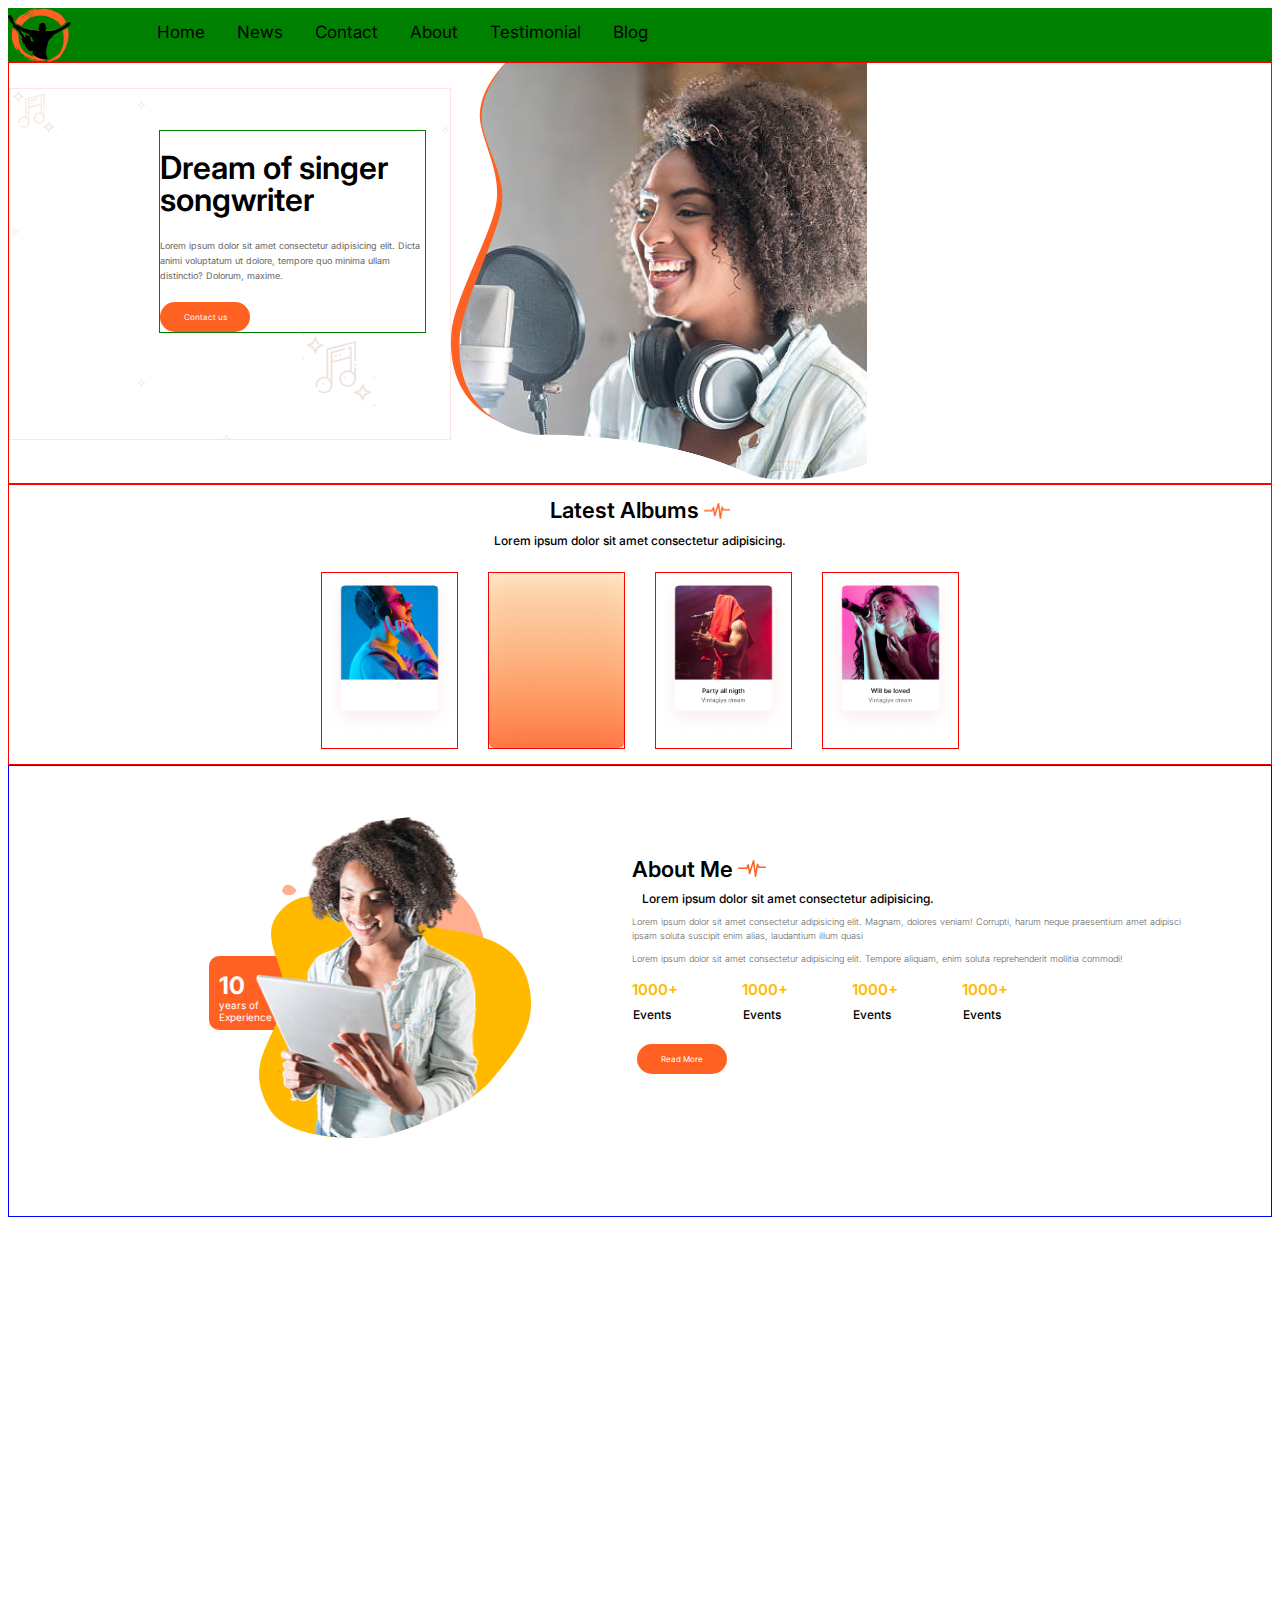
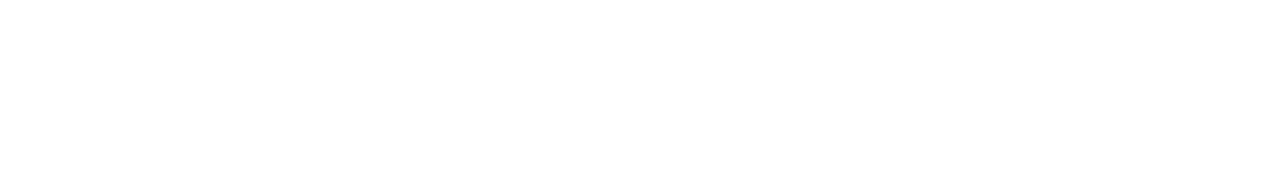
==== index.html @ e0ce8c4f "first commit" ====
<!DOCTYPE html>
<html lang="en">
<head>
    <meta charset="UTF-8">
    <meta http-equiv="X-UA-Compatible" content="IE=edge">
    <meta name="viewport" content="width=device-width, initial-scale=1.0">
    <title>Landing page Project</title>
    <link rel="stylesheet" href="style.css">
    <link rel="preconnect" href="https://fonts.gstatic.com">
<link href="https://fonts.googleapis.com/css2?family=Inter&display=swap" rel="stylesheet"> 
</head>
<body>
    <div class="topnav">
        <img src="./images/logo.png" alt="">
        <div class="nav-content">
            <a class="active" href="#home">Home</a>
            <a href="#About">News</a>
            <a href="#Gallery">Contact</a>
            <a href="#Event">About</a>
            <a href="#Testimonial">Testimonial</a>
            <a href="#Blog">Blog</a>
            <i class="fas fa-search-location"></i>
        </div>
    </div> 


    <div class="intro-box">
        <div class="home">
            <div class="title">
            </div>
            <div class="image">
                <div class="image-box">
                    <img src="./images/home/image.png" alt="">
                </div>
            </div>
        </div>
    
        <div class="content">
            <h1>Dream of singer <br> songwriter</h1>
            <p>Lorem ipsum dolor sit amet consectetur adipisicing elit. Dicta animi voluptatum ut dolore, tempore quo minima ullam distinctio? Dolorum, maxime.</p>
            <div class="button">
                <h6>Contact us</h6>
            </div>
        </div>
    </div>


    <div class="album">
        <div class="album-header">
            <h2>Latest Albums <span><img src="./images/Vector.png" alt=""></span></h2>
            <h4>Lorem ipsum dolor sit amet consectetur adipisicing.</h4>
        </div>

        <div class="album-gallery">
            <div class="album-image">
                <img src="./images/Album/album-one.png" alt="">
            </div>
            <div class="album-image">
                <img src="./images/Album/album-two.png" alt="">
            </div>
            <div class="album-image">
                <img src="./images/Album/album-three.png" alt="">
            </div>
            <div class="album-image">
                <img src="./images/Album/album-fourth.png" alt="">
            </div>
        </div>
    </div>


    <div class="about-one">
        <div class="about-part1">
            <div class="about-image-box">

                <div class="about-block">
                    <div class="image-two">
                        <img src="./images/about/two.png" alt="">
                    </div>
                </div>
                <div class="image-one">
                    <img src="./images/about/one.png" alt="">
                </div>
                <div class="about-image">
                    <img src="./images/about/image.png" alt="">
                </div>
        
                <div class="box">
                    <h3>10</h3>
                    <p>years of <br> Experience </p>
                </div>
            </div>
        </div>
        <div class="about-part2">
            <div class="about-content">
                <div class="about-box">
                    <div class="about-info">
                        <h3>About Me <span><img src="./images/Vector.png" alt=""></span></h3>
                        <h4>Lorem ipsum dolor sit amet consectetur adipisicing.</h4>
                        <p>Lorem ipsum dolor sit amet consectetur adipisicing elit. Magnam, dolores veniam! Corrupti, harum neque praesentium amet adipisci ipsam soluta suscipit enim alias, laudantium illum quasi</p>
                        <p>Lorem ipsum dolor sit amet consectetur adipisicing elit. Tempore aliquam, enim soluta reprehenderit mollitia commodi!</p>
                    </div>
            
                    <div class="drawer">
                        <div class="S1">
                            <h3>1000+</h3>
                            <p>Events</p>
                        </div>
                        <div class="S1">
                            <h3>1000+</h3>
                            <p>Events</p>
                        </div>
                        <div class="S1">
                            <h3>1000+</h3>
                            <p>Events</p>
                        </div>
                        <div class="S1">
                            <h3>1000+</h3>
                            <p>Events</p>
                        </div>
                    </div>
                </div>
                <div class="button about-button">
                    <h6>Read More</h6>
                </div>
            </div>    

        </div>
    </div>

</body>
</html>
---- style.css ----
body{
    font-family: 'Inter', sans-serif;
}


.topnav {
    background-color: green;
    overflow: hidden;
    display:flex;
}

  .topnav a {
    float: left;
    color: #000000;
    text-align: center;
    padding: 14px 16px;
    text-decoration: none;
    font-size: 17px;
}

.topnav a:hover {
    background-color: #ddd;
    color: black;
}

.nav-content{
    margin-left:70px;
}



.home{
    display:flex;
}


.title{
    width:440px;
    height:350px;
    background-image: url('./images/home/title_bg.png');
    background-size:100% 350px;
    background-repeat: no-repeat;
    opacity:10%;
    border:1px solid red;
    display:flex;
    align-items:center;
    justify-content:center;
    position:relative;
    top:25px;
}

.content{
    width:265px;
    heght:179px;
    border:1px solid green;
    position:relative;
    bottom:350px;
    left:150px;
}

.content h1{
    width:265px;
    height:64px;
    position:relative;
    /* bottom:20px; */
    font-weight:600;
    font-size:32px;
    line-height:32px;
    /* vertical-align:top; */
}

.content P{
    width:265px;
    height:45px;
    font-weight:400;
    color:#666666;
    font-size:9px;
    line-height:15px;
}

.button{
    width:90px;
    height:30px;
    background:#FF6123;
    color:#ffffff;
    border-radius:25px;
}

.button h6{
    font-size:8px;
    line-heght:9px;
    font-weight:400;
    padding:10px;
    display:flex;
    align-items:center;
    justify-content:center;
}

/* 
    background-image: url('./images/imag.png');
    background-size:100% 500px;
    /* background-size:cover;
    background-repeat: no-repeat;
    /* position:relative;
    width:100%;
    height:500px;
*/


.image{
    width:408px;
    height: 417px;
    background:url("./images/home/bg-one.png");
    background-size:100%;;
    /* background-size:cover; */
    background-repeat: no-repeat;
    /* position:relative;  */             /* header portion image up    */
    /* bottom:55px; */
}

.image-box{
    width:408px;
    height: 417px;
    background:url("./images/home/bg-two.png");
    background-size:100%;;
    /* background-size:cover; */
    background-repeat: no-repeat;
    position:relative;
    left:8px;
}

.image-box img{
    width:100%;    
    height:417px;
}

.intro-box{
    height:420px;
    border:1px solid red;
}


                                    /* album portion */

.album-header img{
    width:2%;
}
.album-header h2{
    font-size:22px;
    line-height:5px;
    font-weight:600;
    margin-bottom:20px;
    text-align:center;
}

.album-header h4{
    font-size:12px;
    line-height:3px;
    font-weight:500;
    margin-bottom:15px;
    text-align:center;
}

.album-image{
    width:135px;
    height:175px;
    margin:15px;
    border:1px solid red;
}

.album-image img{
    width:100%;
}

.album-gallery{
    display:flex;
    justify-content:center;
}


.album{
    border:1px solid red;
}


.about-block{
    width:326px;
    height:323px;
    /* border:1px solid red; */
}

.about-image{
    width:326px;
    height:323px;
    /* border:1px solid red; */
    position:relative;
    bottom:554px;
    z-index:3;
}

.about-image img{
    width:100%;
    height:323px;
}

.image-one{
    width:245px;
    height:230px;
    /* border:1px solid green; */
    position:relative;
    bottom:260px;
    left:35px;
    z-index:1;
}

.image-one img{
    width:100%;
    height:230px;
}

.image-two{
    width:272px;
    height:242px;
    /* border:1px solid red; */
    position:relative;
    top:80px;
    left:50px;
    z-index:3;
}

.image-two img{
    width:100%;
    height:242px;
}

.box{
    position:relative;
    bottom:760px;
    z-index:2;
    border-radius:10px;
    background:#FF6123;
    width:94px;
    height:74px;
    color:white;

}

.box h3{
    font-size:24px;
    font-weight:700;
    position:relative;
    top:15px;
    left:10px;
}

.box p{
    font-size:10px;
    font-weight:500px;
    position:relative;
    bottom:10px;
    left:10px;
}

.about-content{
    /* border:1px solid green; */
    height:450px;
    margin:2px;
}

.about-info{
    padding:15px;
    /* border:1px solid red; */
}

.about-info h1,
.about-info h4{
    padding-left:10px;
}

.about-info img{
    width:5%;
}
.about-info h3{
    font-size:22px;
    line-height:5px;
    font-weight:600;
    margin-bottom:20px;
}

.about-info h4{
    font-size:12px;
    line-height:3px;
    font-weight:500;
    margin-bottom:15px;
}

.about-info p{
    color:#666666;
    font-size:9px;
    line-height:14px;
    font-weight:300;
    
}

.drawer{
    display:flex;
    position:relative;
    bottom:30px;
    left:10px;

}

.S1{
    width:100px;
    height:100px;
    /* border:1px solid red; */
    margin: 5px;
 
}

.S1 h3{
    font-size:15px;
    font-weight:600;
    color:#FFBA00;
}

.S1 p{
    padding-left:1px;
    font-size:12px;
    font-weight:500;
    position:relative;
    bottom:7px;
}
.about-box{
    position:relative;
    top:55px;
}

.about-button{
    position:relative;
    bottom:20px;
    left:20px;
}

.about-image-box{
    position:relative;
    left:200px;
    top:50px;
}

.about-part1, .about-part2{
    width:48%;
    height:450px;
    /* border:1px solid red; */
}

.about-one{
    display:flex;
    border:1px solid blue;
}
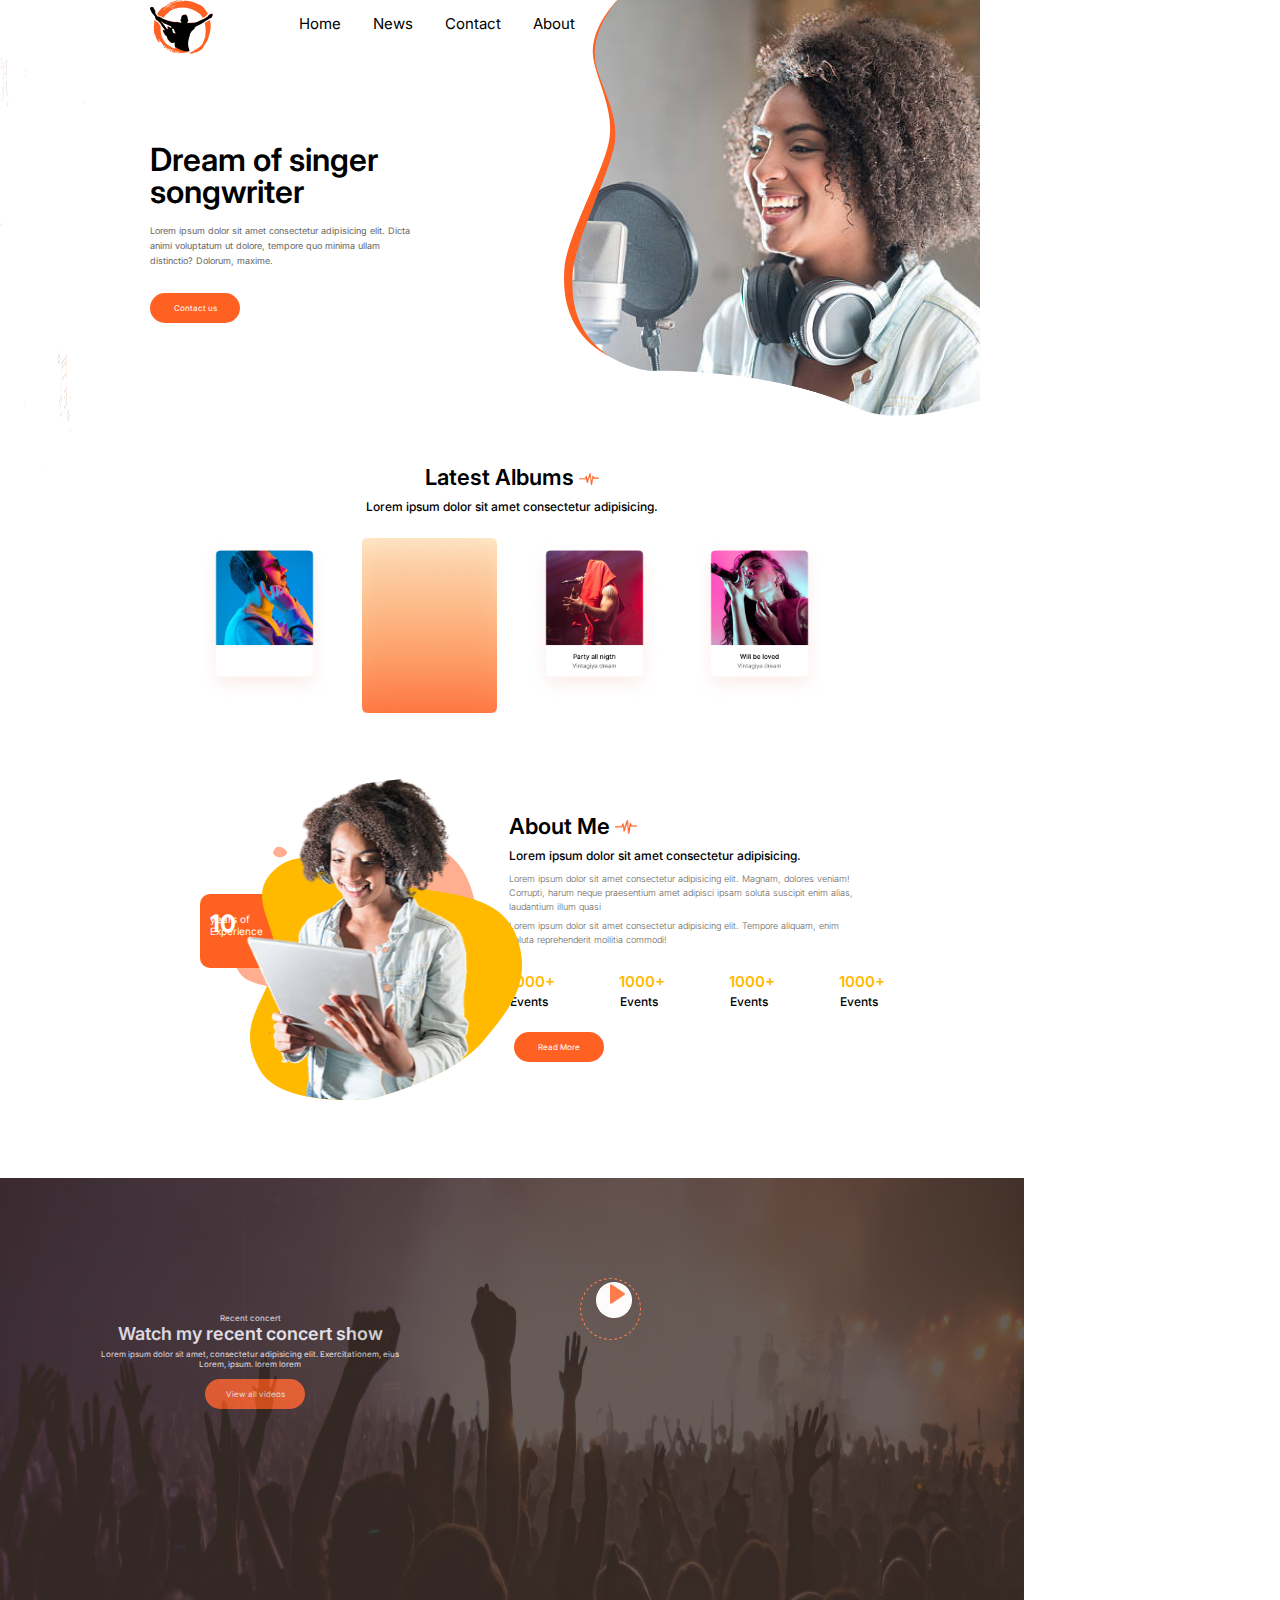
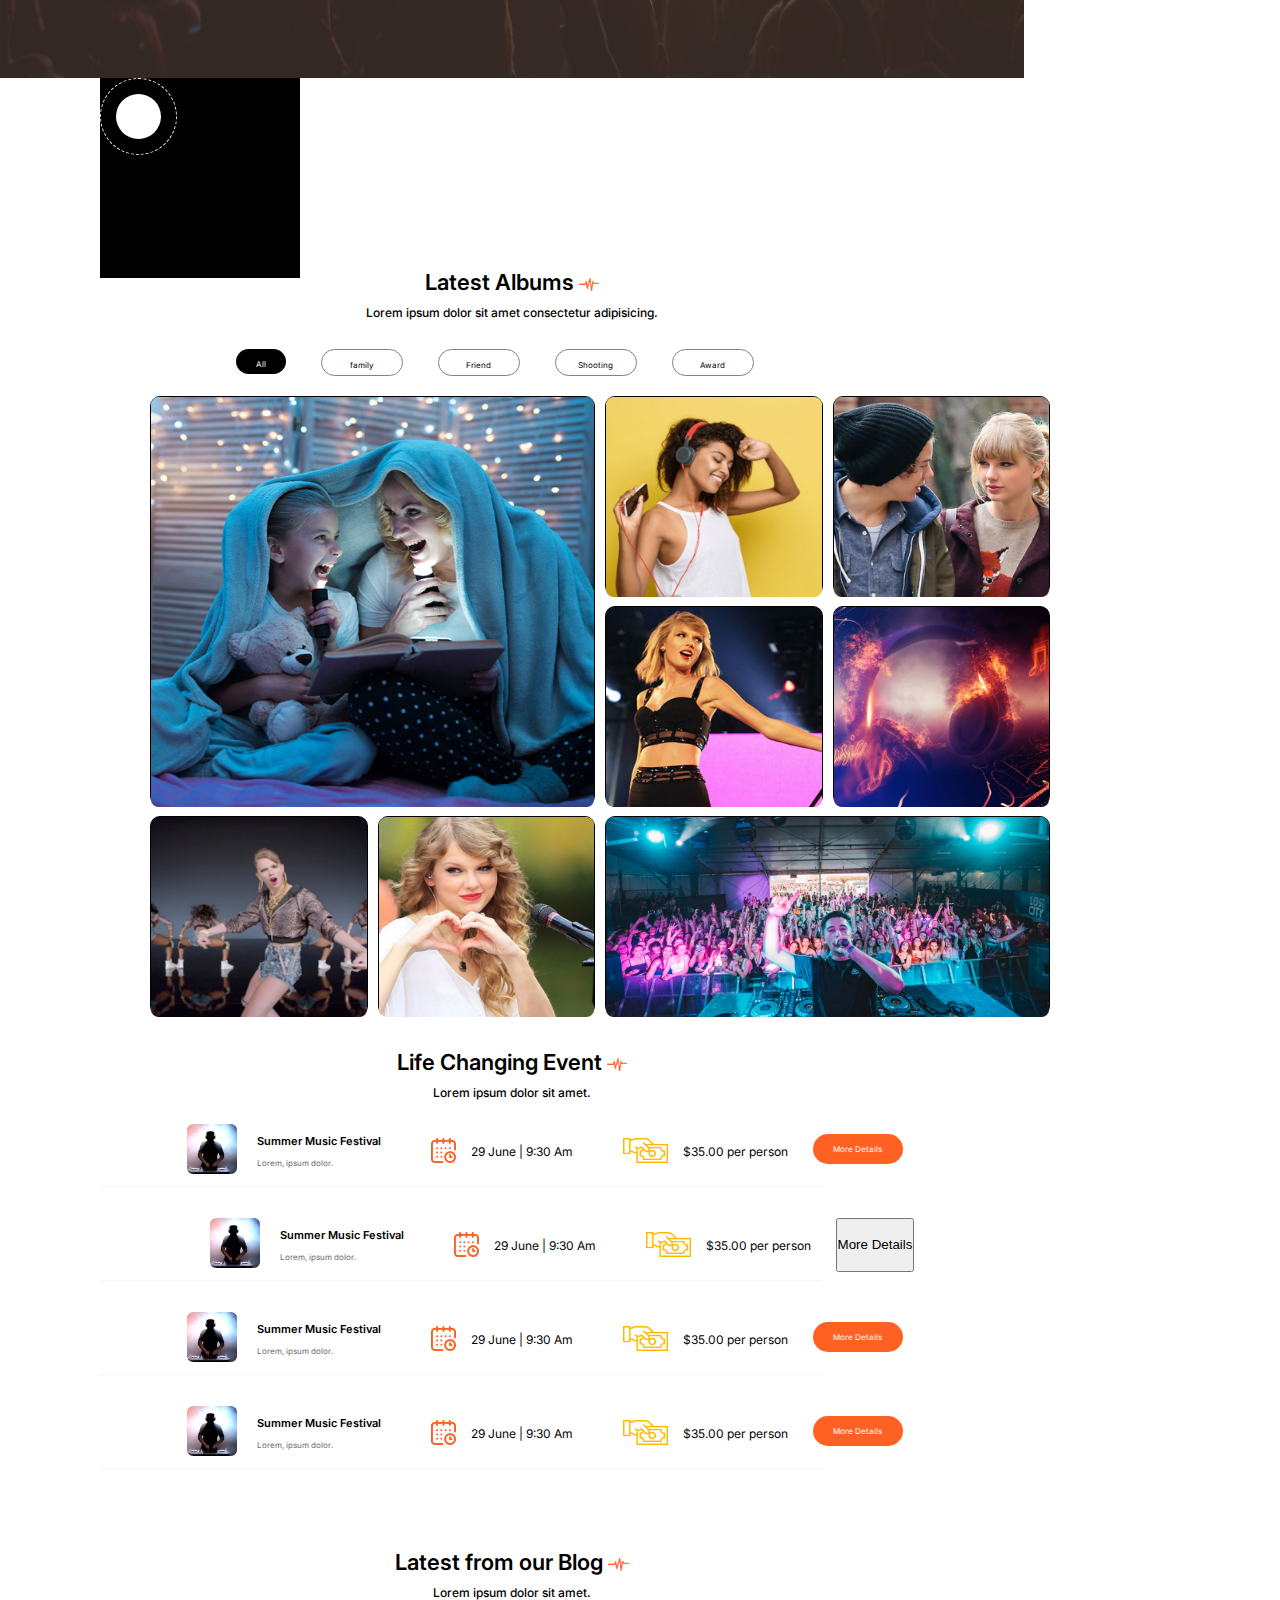
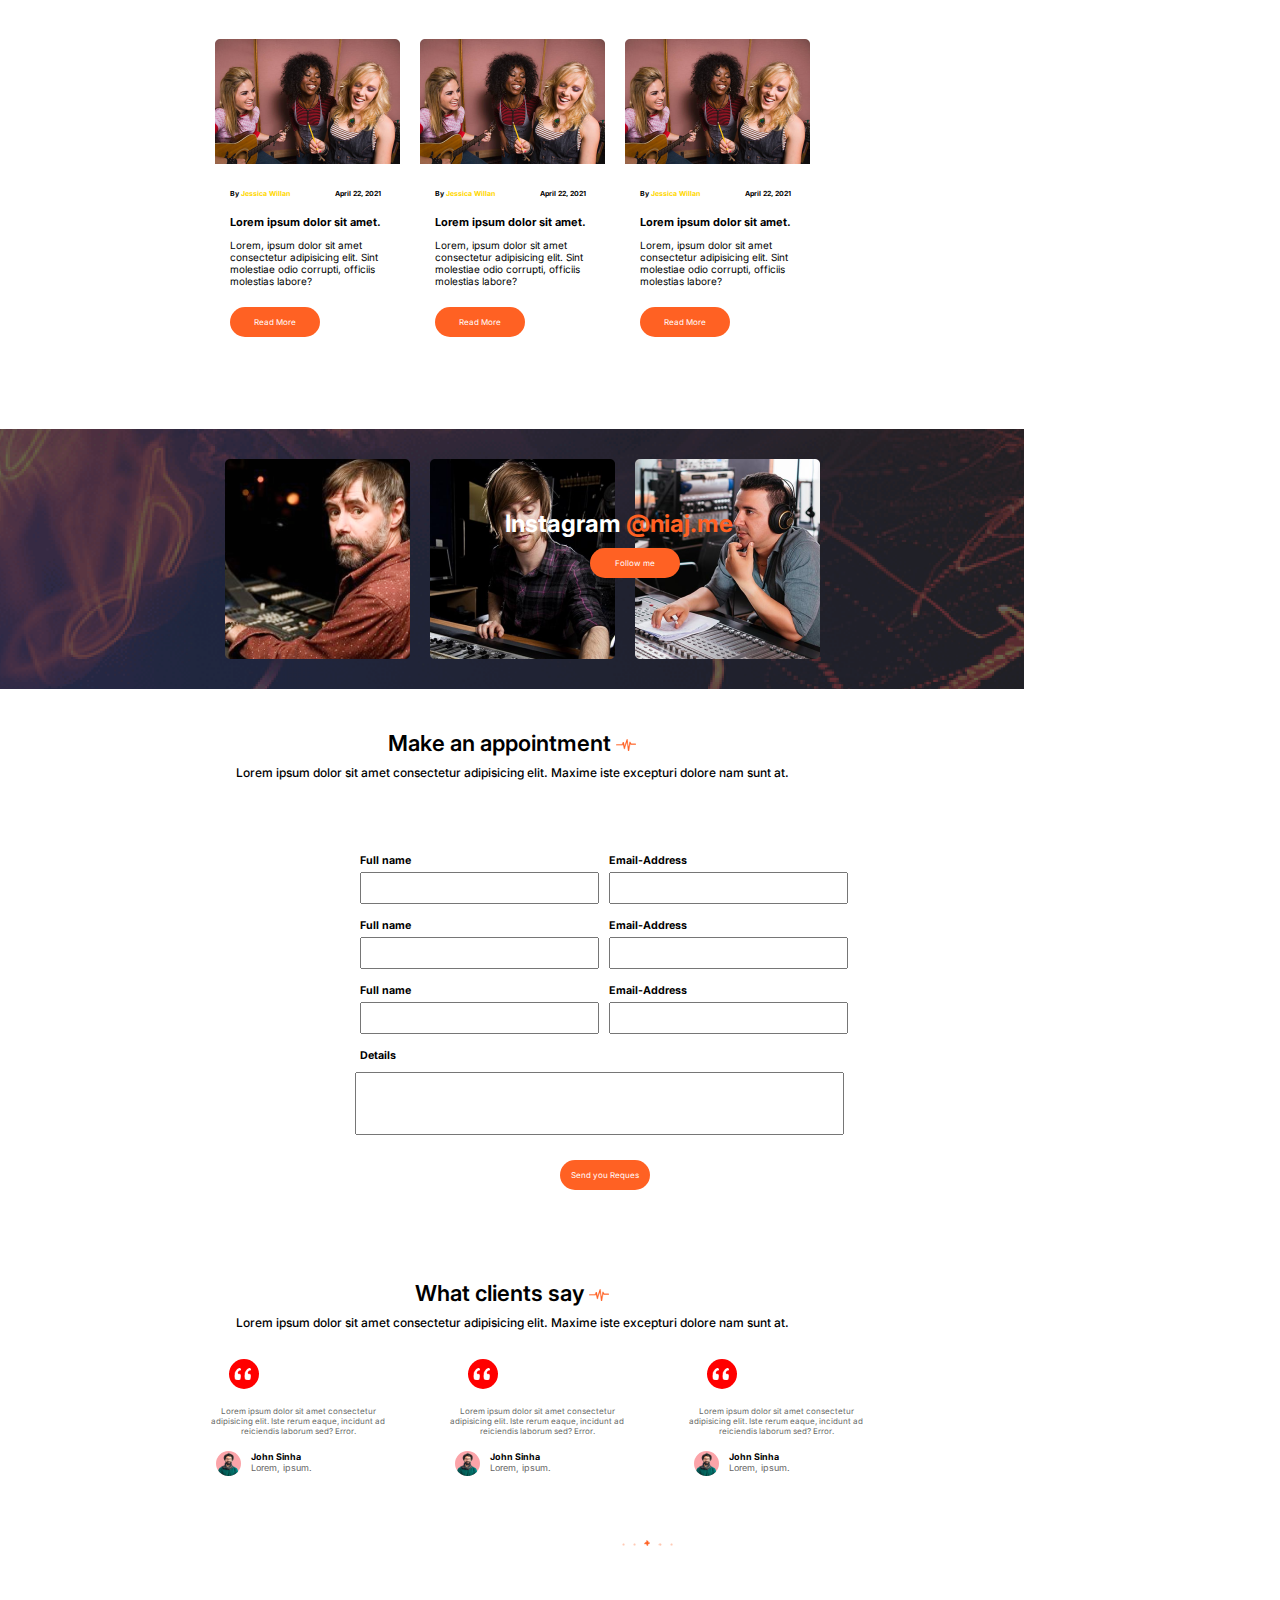
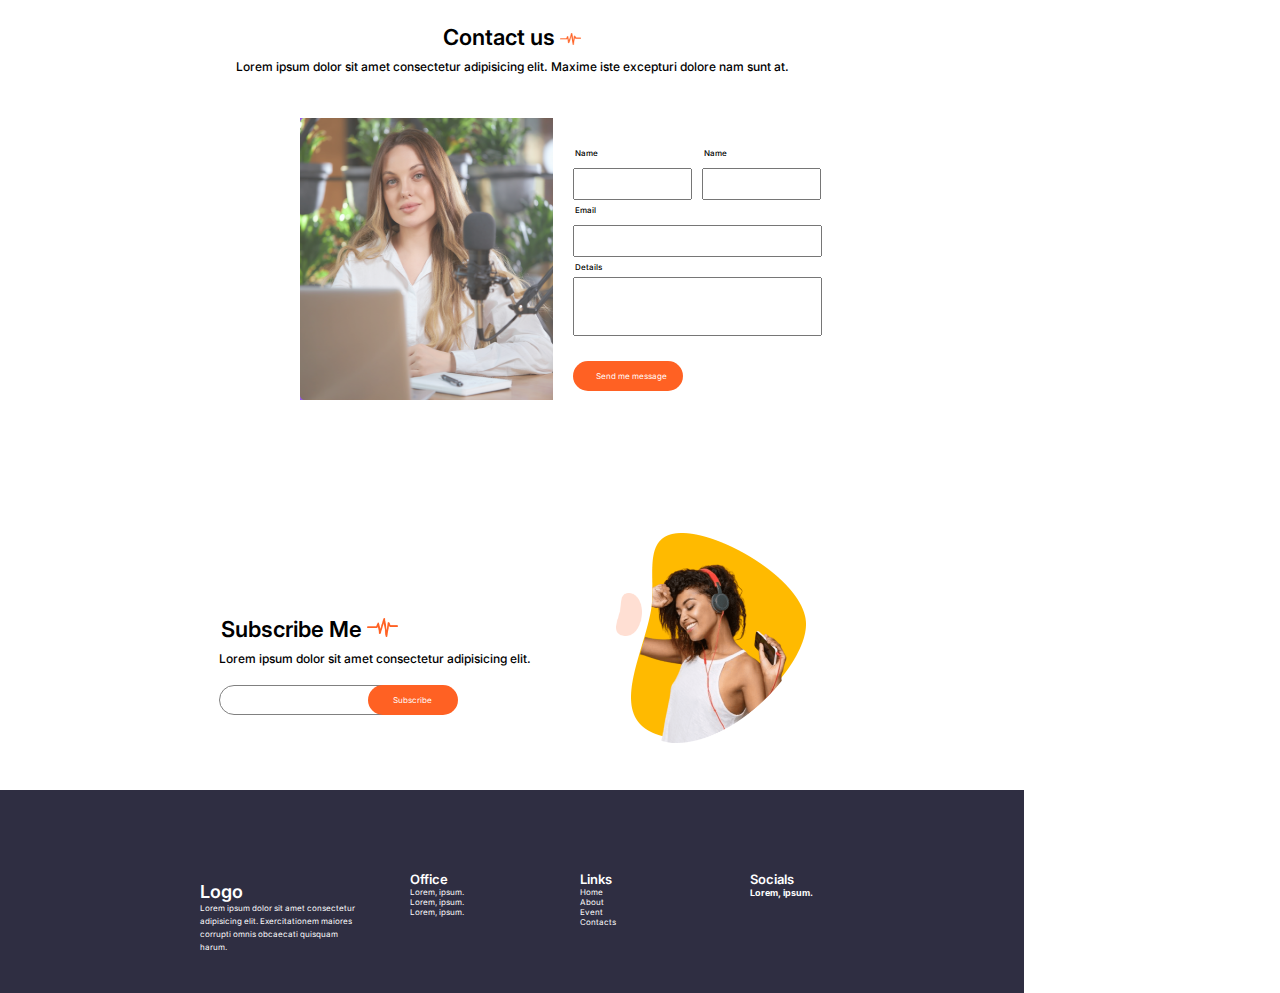
==== commit 9b9b0f89: "responsive on footer part" ====
--- a/index.html
+++ b/index.html
@@ -23,27 +23,38 @@
         </div>
     </div> 
 
+                              <!-- Home Portion -->
+
 
     <div class="intro-box">
+
         <div class="home">
+
             <div class="title">
-            </div>
-            <div class="image">
-                <div class="image-box">
-                    <img src="./images/home/image.png" alt="">
-                </div>
-            </div>
-        </div>
-    
-        <div class="content">
-            <h1>Dream of singer <br> songwriter</h1>
-            <p>Lorem ipsum dolor sit amet consectetur adipisicing elit. Dicta animi voluptatum ut dolore, tempore quo minima ullam distinctio? Dolorum, maxime.</p>
-            <div class="button">
-                <h6>Contact us</h6>
-            </div>
-        </div>
-    </div>
-
+
+            </div>
+
+
+            <div class="image-part">
+                <div class="image">
+                    <div class="image-box">
+                        <img src="./images/home/image.png" alt="">
+                    </div>
+                </div>
+            </div>
+        </div>
+
+    </div>
+
+    <div class="content">
+        <h1>Dream of singer <br> songwriter</h1>
+        <p>Lorem ipsum dolor sit amet consectetur adipisicing elit. Dicta animi voluptatum ut dolore, tempore quo minima ullam distinctio? Dolorum, maxime.</p>
+        <div class="button">
+            <h6>Contact us</h6>
+        </div>
+    </div>
+
+                                        <!-- Album Portion -->
 
     <div class="album">
         <div class="album-header">
@@ -127,5 +138,663 @@
         </div>
     </div>
 
+            <!-- Video Portion -->
+
+    <div class="video">
+
+        <div class="design">
+            <div class="logo">
+                <div class="box4">
+                    <img class="box4im" src="./images/video/Ellipse 11(1).png" alt="">
+                </div>
+                <div class="box5">
+                    <img class="box5im" src="./images/video/Vector.png" alt="">
+                </div>
+                <div class="box6"></div>
+                <div class="div6">
+                    <img class="box6im" src="./images/video/Vector(1).png" alt="">
+                </div>
+            </div>
+        
+            <div class="vtext">
+                <div>
+                    <p class="heading">Recent concert</p>
+                    <h3>Watch my recent concert show</h3>
+                    <p class="after">Lorem ipsum dolor sit amet, consectetur adipisicing elit. Exercitationem, eius<br> Lorem, ipsum. lorem lorem </p>
+                    <div class="button video-button">
+                        <h6>View all videos</h6>
+                    </div>
+                </div>
+
+            </div>
+
+        </div>
+    </div>
+
+
+    <div class="practice">
+        <div class="element">
+            <div class="particle">
+
+            </div>
+        </div>
+    </div>
+
+    
+
+                                                <!-- Gallery Portion -->
+
+    <div class="gallery">
+
+        <div class="album-header">
+            <h2>Latest Albums <span><img src="./images/Vector.png" alt=""></span></h2>
+            <h4>Lorem ipsum dolor sit amet consectetur adipisicing.</h4>
+        </div>
+
+        <div class="empty-box">
+            <div class="button one up">
+                <h6>All</h6>
+            </div>
+            <div class="button two up">
+                <h6>family</h6>
+            </div>
+            <div class="button two up">
+                <h6>Friend</h6>
+            </div>
+            <div class="button two up">
+                <h6>Shooting</h6>
+            </div>
+            <div class="button two up">
+                <h6>Award</h6>
+            </div>
+        </div>
+
+
+        <div class="container">
+            <div class="div N1">
+                <img src="./images/Gallery/Family image.png" alt="">
+            </div>
+            <div class="div N2">
+                <img src="./images/Gallery/Shooting.png" alt="">
+            </div>
+            <div class="div N3">
+                <img src="./images/Gallery/Friends.png" alt="">
+            </div>
+            <div class="div N4">
+                <img src="./images/Gallery/Shooting(1).png" alt="">
+            </div>
+            <div class="div N5">
+                <img src="./images/Gallery/Award.png" alt="">
+            </div>
+            <div class="div N6">
+                <img src="./images/Gallery/Family image(1).png" alt="">
+            </div>
+            <div class="div N7">
+                <img src="./images/Gallery/Family image(2).png" alt="">
+            </div>
+            <div class="div N8">
+                <img src="./images/Gallery/party.png" alt="">
+            </div>
+        </div>
+
+    </div>
+  
+                                   <!-- Life Changing Event Portion -->
+
+    <div class="Event">
+        <div class="album-header">
+            <h2>Life Changing Event <span><img src="./images/Vector.png" alt=""></span></h2>
+            <h4>Lorem ipsum dolor sit amet.</h4>
+        </div>
+
+
+
+        <div class="Event-section">
+            <div>
+
+                <div class="life">
+    
+                    <div class="event">
+    
+                        <div class="first1">
+                            <div class="first1img">
+                                <img src="./images/Event/image.png" alt="">
+                            </div>
+                            <div class="first1img-info">
+                                <h4>Summer Music Festival</h3>
+                                <p>Lorem, ipsum dolor.</p>
+                            </div>
+            
+                        </div>
+    
+                        <div class="first2">
+                            <div class="first2img">
+                                <img src="./images/Event/date icon.png" alt="">
+                            </div>
+                            <div>
+                                <h4>29 June | 9:30 Am</h4>
+                            </div>
+                        </div>
+    
+                        <div class="first3">
+                            <div class="first3img">
+                                <img src="./images/Event/Vector(1).png" alt="">
+                            </div>
+                            <div>
+                                <h4>$35.00 per person</h4>
+                            </div>
+                        </div>
+    
+                        <div class="button event-button up">
+                            <h6>More Details</h6>
+                        </div>
+                    </div>
+                    
+                    <hr>
+    
+                </div>
+    
+            </div>
+    
+            <div>
+    
+                <div class="life">
+    
+                    <div class="event">
+    
+                        <div class="first1">
+                            <div class="first1img">
+                                <img src="./images/Event/image.png" alt="">
+                            </div>
+                            <div class="first1img-info">
+                                <h4>Summer Music Festival</h3>
+                                <p>Lorem, ipsum dolor.</p>
+                            </div>
+            
+                        </div>
+    
+                        <div class="first2">
+                            <div class="first2img">
+                                <img src="./images/Event/date icon.png" alt="">
+                            </div>
+                            <div>
+                                <h4>29 June | 9:30 Am</h4>
+                            </div>
+                        </div>
+    
+                        <div class="first3">
+                            <div class="first3img">
+                                <img src="./images/Event/Vector(1).png" alt="">
+                            </div>
+                            <div>
+                                <h4>$35.00 per person</h4>
+                            </div>
+                        </div>
+    
+                        <button>More Details</button>
+                    </div>
+                    
+                    <hr>
+    
+                </div>
+    
+            </div>
+    
+            <div>
+    
+                <div class="life">
+    
+                    <div class="event">
+    
+                        <div class="first1">
+                            <div class="first1img">
+                                <img src="./images/Event/image.png" alt="">
+                            </div>
+                            <div class="first1img-info">
+                                <h4>Summer Music Festival</h3>
+                                <p>Lorem, ipsum dolor.</p>
+                            </div>
+            
+                        </div>
+    
+                        <div class="first2">
+                            <div class="first2img">
+                                <img src="./images/Event/date icon.png" alt="">
+                            </div>
+                            <div>
+                                <h4>29 June | 9:30 Am</h4>
+                            </div>
+                        </div>
+    
+                        <div class="first3">
+                            <div class="first3img">
+                                <img src="./images/Event/Vector(1).png" alt="">
+                            </div>
+                            <div>
+                                <h4>$35.00 per person</h4>
+                            </div>
+                        </div>
+    
+                        <div class="button event-button up">
+                            <h6>More Details</h6>
+                        </div>
+                    </div>
+                    
+                    <hr>
+    
+                </div>
+    
+            </div>
+    
+            <div>
+    
+                <div class="life">
+    
+                    <div class="event">
+    
+                        <div class="first1">
+                            <div class="first1img">
+                                <img src="./images/Event/image.png" alt="">
+                            </div>
+                            <div class="first1img-info">
+                                <h4>Summer Music Festival</h3>
+                                <p>Lorem, ipsum dolor.</p>
+                            </div>
+            
+                        </div>
+    
+                        <div class="first2">
+                            <div class="first2img">
+                                <img src="./images/Event/date icon.png" alt="">
+                            </div>
+                            <div>
+                                <h4>29 June | 9:30 Am</h4>
+                            </div>
+                        </div>
+    
+                        <div class="first3">
+                            <div class="first3img">
+                                <img src="./images/Event/Vector(1).png" alt="">
+                            </div>
+                            <div>
+                                <h4>$35.00 per person</h4>
+                            </div>
+                        </div>
+    
+                        <div class="button event-button up">
+                            <h6>More Details</h6>
+                        </div>
+                    </div>
+                    
+                    <hr>
+    
+                </div>
+    
+            </div>
+
+        </div>
+
+
+
+
+    </div>
+
+
+    <div class="blog-area">
+
+        <div class="album-header">
+            <h2>Latest from our Blog <span><img src="./images/Vector.png" alt=""></span></h2>
+            <h4>Lorem ipsum dolor sit amet.</h4>
+        </div>
+
+    </div>
+
+
+            <!-- Blog portion -->
+
+    <div class="card-box">
+        <div class="card">
+            <div>
+                <img src="./images/Card/imag1.png" alt="">
+            </div>
+
+            <div class="card-info">
+                <div class="card-content">
+                    <h6>By <span class="content-color">Jessica Willan</span> </h6>
+                    <h6 class="content-date" >April 22, 2021</h6>
+                </div>
+
+                <div class="level">
+                    <h4>Lorem ipsum dolor sit amet.</h4>
+                    <p>Lorem, ipsum dolor sit amet consectetur adipisicing elit. Sint molestiae odio corrupti, officiis molestias labore?</p>
+                    <div class="button card-button">
+                        <h6>Read More</h5>
+                    </div>
+                </div>
+            </div>
+            
+        </div>
+
+        <div class="card">
+            <div>
+                <img src="./images/Card/imag1.png" alt="">
+            </div>
+
+            <div class="card-info">
+                <div class="card-content">
+                    <h6>By <span class="content-color">Jessica Willan</span> </h6>
+                    <h6 class="content-date" >April 22, 2021</h6>
+                </div>
+
+                <div class="level">
+                    <h4>Lorem ipsum dolor sit amet.</h4>
+                    <p>Lorem, ipsum dolor sit amet consectetur adipisicing elit. Sint molestiae odio corrupti, officiis molestias labore?</p>
+                    <div class="button card-button">
+                        <h6>Read More</h5>
+                    </div>
+                </div>
+            </div>
+            
+        </div>
+
+        <div class="card">
+            <div>
+                <img src="./images/Card/imag1.png" alt="">
+            </div>
+
+            <div class="card-info">
+                <div class="card-content">
+                    <h6>By <span class="content-color">Jessica Willan</span> </h6>
+                    <h6 class="content-date" >April 22, 2021</h6>
+                </div>
+
+                <div class="level">
+                    <h4>Lorem ipsum dolor sit amet.</h4>
+                    <p>Lorem, ipsum dolor sit amet consectetur adipisicing elit. Sint molestiae odio corrupti, officiis molestias labore?</p>
+                    <div class="button card-button">
+                        <h6>Read More</h5>
+                    </div>
+                </div>
+            </div>
+            
+        </div>
+    </div>
+
+            <!-- Instragram Portion -->
+
+    <div class="insta">
+        <div class="personal-box">
+            <div class="person1">
+                <img src="./images/insta/Rectangle 262.png" alt="">
+            </div>
+            <div class="person2">
+                <img src="./images/insta/Rectangle 263.png" alt="">
+            </div>
+            <div class="person3">
+                <img src="./images/insta/Rectangle 264.png" alt="">
+            </div>            
+        </div>
+        
+        <div class="info">
+            <h2>Instagram <span>@niaj.me</span></h2>
+            <div class="button insta-button">
+                <h6>Follow me</h6>
+            </div>
+        </div>
+    </div>
+
+                        <!-- Appointment Portion -->
+
+    <div class="appointment">
+        <div class="album-header">
+            <h2>Make an appointment <span><img src="./images/Vector.png" alt=""></span></h2>
+            <h4>Lorem ipsum dolor sit amet consectetur adipisicing elit. Maxime iste excepturi dolore nam sunt at.</h4>
+        </div>
+
+        <div class="form-box">
+            <div class="form-style">
+                <div class="row-one">
+                    <div class="form">
+                        <h6>Full name</h6>
+                        <input type="text">
+                    </div>
+                    <div class="form">
+                        <h6>Email-Address</h6>
+                        <input type="text">
+                    </div>
+                </div>
+    
+                <div class="row-one row-two-fit">
+                    <div class="form">
+                        <h6>Full name</h6>
+                        <input type="text">
+                    </div>
+                    <div class="form">
+                        <h6>Email-Address</h6>
+                        <input type="text">
+                    </div>
+                </div>
+    
+                <div class="row-one row-three-fit">
+                    <div class="form">
+                        <h6>Full name</h6>
+                        <input type="text">
+                    </div>
+                    <div class="form">
+                        <h6>Email-Address</h6>
+                        <input type="text">
+                    </div>
+                </div>
+    
+                <div class=" detail row-four-fit">
+                    <h6 class="details">Details</h6>
+                    <input type="text">
+                    <div class="button detail-button">
+                        <h6>Send you Reques</h6>
+                    </div>
+                </div>
+    
+            </div>
+
+        </div>
+    </div>
+
+
+            
+                <!-- Client Comment Portion -->
+        
+    <div class="circle">
+        <div class="album-header client-header">
+            <h2>What clients say <span><img src="./images/Vector.png" alt=""></span></h2>
+            <h4>Lorem ipsum dolor sit amet consectetur adipisicing elit. Maxime iste excepturi dolore nam sunt at.</h4>
+        </div>
+
+        <div class="circle-box">
+            <div class="shadow-table">
+                <div class="shadow">
+                    <div class="shadow-box">
+                        <div class="round">
+                            <img src="./images/Vector(5).png" alt="">
+                        </div>
+                        <div class="round set">
+                            <img src="./images/Vector(5).png" alt="">
+                        </div>
+                    </div>
+                </div> 
+
+                <div class="shadow-content">
+                    <p class="shadow-info">Lorem ipsum dolor sit amet consectetur adipisicing elit. Iste rerum eaque, incidunt ad reiciendis laborum sed? Error.</p>
+                    <div class="name">
+                        <div class="name-photo">
+                            <img src="./images/imag(2).png" alt="">
+                        </div>
+                        <div class="name-content">
+                            <h5>John Sinha</h5>
+                            <p>Lorem, ipsum.</p>
+                        </div>
+                    </div>
+                </div> 
+            </div>
+            
+            <div>
+                <div class="shadow">
+                    <div class="shadow-box">
+                        <div class="round">
+                            <img src="./images/Vector(5).png" alt="">
+                        </div>
+                        <div class="round set">
+                            <img src="./images/Vector(5).png" alt="">
+                        </div>
+                    </div>
+                </div> 
+                <div class="shadow-content">
+                    <p class="shadow-info">Lorem ipsum dolor sit amet consectetur adipisicing elit. Iste rerum eaque, incidunt ad reiciendis laborum sed? Error.</p>
+                    <div class="name">
+                        <div class="name-photo">
+                            <img src="./images/imag(2).png" alt="">
+                        </div>
+                        <div class="name-content">
+                            <h5>John Sinha</h5>
+                            <p>Lorem, ipsum.</p>
+                        </div>
+                    </div>
+                </div> 
+            </div>
+            
+            <div>
+                <div class="shadow">
+                    <div class="shadow-box">
+                        <div class="round">
+                            <img src="./images/Vector(5).png" alt="">
+                        </div>
+                        <div class="round set">
+                            <img src="./images/Vector(5).png" alt="">
+                        </div>
+                    </div>
+                </div> 
+                <div class="shadow-content">
+                    <p class="shadow-info">Lorem ipsum dolor sit amet consectetur adipisicing elit. Iste rerum eaque, incidunt ad reiciendis laborum sed? Error.</p>
+                    <div class="name">
+                        <div class="name-photo">
+                            <img src="./images/imag(2).png" alt="">
+                        </div>
+                        <div class="name-content">
+                            <h5>John Sinha</h5>
+                            <p>Lorem, ipsum.</p>
+                        </div>
+                    </div>
+                </div> 
+            </div>
+        </div>
+        
+        <div class="dot">
+            <img class="dot-vector" src="./images/client/Vector_dot.png" alt="">
+            <img class="dot-vector" src="./images/client/Vector_dot.png" alt="">
+            <img class="dot-big" src="./images/client/Vector_dot.png" alt="">
+            <img class="dot-vector" src="./images/client/Vector_dot.png" alt="">
+            <img class="dot-vector" src="./images/client/Vector_dot.png" alt="">
+        
+        </div>
+        
+    </div>
+
+    <!-- Contact Portion -->
+
+    <div class="contact-area">
+
+        <div class="album-header">
+            <h2>Contact us <span><img src="./images/Vector.png" alt=""></span></h2>
+            <h4>Lorem ipsum dolor sit amet consectetur adipisicing elit. Maxime iste excepturi dolore nam sunt at.</h4>
+        </div>
+        <div class="contact">
+            <div class="contact-img">
+                <img src="./images/contact/bg(1).png" alt="">
+            </div>
+    
+            <div class="name-box">
+                <div class="contact-name">
+                    <div>
+                        <h6>Name</h6>
+                        <input type="text">
+                    </div>
+                    <div>
+                        <h6>Name</h6>
+                        <input type="text">
+                    </div> 
+                </div>
+                <div class="wider">
+                    <h6>Email</h6>
+                    <input  type="text">
+                </div>
+                <div class="length">
+                    <h6>Details</h6>
+                    <input type="text">
+                </div>
+                <div class="button contact-button">
+                    <h6>Send me message</h6>
+                </div>
+            </div>
+
+
+        </div>
+    </div>
+
+            <!-- Subscriber Portion -->
+
+    <div class="subscribe-box">
+        <div class="album-header subscriber-header">
+            <h2>Subscribe Me <span class="span-logo"><img src="./images/Vector.png" alt=""></span></h2>
+            <h4>Lorem ipsum dolor sit amet consectetur adipisicing elit.</h4>
+            <div class="input-button">
+                <input type="text">
+                <div class="button subscribe-button ">
+                    <h6>Subscribe</h6>
+                </div>
+            </div>
+
+        </div>
+
+        <div class="subscriber-box-right">
+            <div class="subscriber">
+                <img src="./images/Subscribe/Ellipse 24.png" alt="">
+            </div>
+            
+            <div class="subscriber-logo">
+                <img  src="./images/Subscribe/Ellipse 22.png" alt="">
+            </div>
+    
+        </div>
+    </div>
+
+
+    <div class="footer">
+        <div class="column1">
+            <h3>Logo</h3>
+            <p>Lorem ipsum dolor sit amet consectetur adipisicing elit. Exercitationem maiores corrupti omnis obcaecati quisquam harum.</p>
+        </div>
+
+        <div class="column2">
+            <h4>Office</h4>
+            <p>Lorem, ipsum.</p>
+            <p>Lorem, ipsum.</p>
+            <p>Lorem, ipsum.</p>
+        </div>
+
+        <div class="column3">
+            <h4>Links</h4>
+            <p>Home</p>
+            <p>About</p>
+            <p>Event</p>
+            <p>Contacts</p>
+        </div>
+
+        <div class="column4">
+            <h4>Socials</h4>
+            <h6>Lorem, ipsum.</h6>
+        </div>
+    </div>
+
+
+
 </body>
 </html>--- a/style.css
+++ b/style.css
@@ -1,21 +1,29 @@
 body{
     font-family: 'Inter', sans-serif;
-}
-
-
+    width:80%;
+    
+}
+
+*{
+    margin:0;
+    padding:0;
+}
 .topnav {
-    background-color: green;
+    /* background-color: green; */
     overflow: hidden;
     display:flex;
-}
-
-  .topnav a {
+    position:relative;
+    left:150px;
+}
+
+.topnav a {
     float: left;
     color: #000000;
     text-align: center;
     padding: 14px 16px;
     text-decoration: none;
-    font-size: 17px;
+    font-size: 15px;
+    font-weight:400;
 }
 
 .topnav a:hover {
@@ -25,87 +33,50 @@
 
 .nav-content{
     margin-left:70px;
-}
-
-
+
+}
+
+                            /* Home Portion */
 
 .home{
-    display:flex;
+    /* display:flex; */
+    /* flex-direction:row; */
+    /* height:417px; */
+    display:grid;
+    grid-template-columns:repeat(12,1fr);
 }
 
 
 .title{
-    width:440px;
-    height:350px;
+    grid-column:1/7
+    /* width:50%; */
+    /* width:440px; */ 
+    height:417px;
     background-image: url('./images/home/title_bg.png');
-    background-size:100% 350px;
+    background-size:100% 417px;
     background-repeat: no-repeat;
     opacity:10%;
-    border:1px solid red;
-    display:flex;
+    /* border:1px solid red; */
+    display:flex;
+    flex-direction:row;
     align-items:center;
     justify-content:center;
     position:relative;
-    top:25px;
-}
-
-.content{
-    width:265px;
-    heght:179px;
-    border:1px solid green;
-    position:relative;
-    bottom:350px;
-    left:150px;
-}
-
-.content h1{
-    width:265px;
-    height:64px;
-    position:relative;
-    /* bottom:20px; */
-    font-weight:600;
-    font-size:32px;
-    line-height:32px;
-    /* vertical-align:top; */
-}
-
-.content P{
-    width:265px;
-    height:45px;
-    font-weight:400;
-    color:#666666;
-    font-size:9px;
-    line-height:15px;
-}
-
-.button{
-    width:90px;
-    height:30px;
-    background:#FF6123;
-    color:#ffffff;
-    border-radius:25px;
-}
-
-.button h6{
-    font-size:8px;
-    line-heght:9px;
-    font-weight:400;
-    padding:10px;
-    display:flex;
-    align-items:center;
+    z-index:1
+}
+
+.title-element{
+    position:relative;
+    z-index:2;
+}
+
+.image-part{
+    grid-column:7/-1;
+    /* border: 1px solid red; */
+    /* width:50%; */
+    display:flex;
     justify-content:center;
 }
-
-/* 
-    background-image: url('./images/imag.png');
-    background-size:100% 500px;
-    /* background-size:cover;
-    background-repeat: no-repeat;
-    /* position:relative;
-    width:100%;
-    height:500px;
-*/
-
 
 .image{
     width:408px;
@@ -114,8 +85,10 @@
     background-size:100%;;
     /* background-size:cover; */
     background-repeat: no-repeat;
-    /* position:relative;  */             /* header portion image up    */
-    /* bottom:55px; */
+    position:relative;              /* header portion image up   */
+    bottom:55px;
+    /* position:relative; */
+    /* left:350px; */
 }
 
 .image-box{
@@ -134,13 +107,73 @@
     height:417px;
 }
 
+.content{
+    width:355px;
+    height:179px;
+    /* border:1px solid green; */
+    position:relative;
+    bottom:330px;
+    left:150px;
+}
+
+.content h1{
+    width:355px;
+    height:64px;
+    position:relative; 
+    font-weight:600;
+    font-size:32px;
+    line-height:32px;
+}
+
+.content P{
+    width:260px;
+    height:45px;
+    font-weight:400;
+    color:#666666;
+    font-size:9px;
+    line-height:15px;
+    text-align:left;
+    margin: 15px 0px;
+}
+
+.button{
+    width:90px;
+    height:30px;
+    background:#FF6123;
+    color:#ffffff;
+    border-radius:25px;
+    position:relative;
+    top:10px;
+    right:25px;
+}
+
+.button h6{
+    font-size:8px;
+    line-heght:9px;
+    font-weight:400;
+    padding:10px;
+    display:flex;
+    align-items:center;
+    justify-content:center;
+}
+
+
+
 .intro-box{
     height:420px;
-    border:1px solid red;
+    /* border:1px solid red; */
 }
 
 
                                     /* album portion */
+
+
+.album{
+    /* border:1px solid red; */
+    /* margin-bottom:500px; */
+    position:relative;
+    bottom:180px;
+}
 
 .album-header img{
     width:2%;
@@ -165,7 +198,7 @@
     width:135px;
     height:175px;
     margin:15px;
-    border:1px solid red;
+    /* border:1px solid red; */
 }
 
 .album-image img{
@@ -175,11 +208,6 @@
 .album-gallery{
     display:flex;
     justify-content:center;
-}
-
-
-.album{
-    border:1px solid red;
 }
 
 
@@ -263,8 +291,10 @@
 
 .about-content{
     /* border:1px solid green; */
+    padding-top:20px;
     height:450px;
     margin:2px;
+
 }
 
 .about-info{
@@ -292,20 +322,26 @@
     line-height:3px;
     font-weight:500;
     margin-bottom:15px;
+    position:relative;
+    right:10px;
 }
 
 .about-info p{
+    /* border:1px solid blue; */
+    width:350px;
+    height:auto;
     color:#666666;
     font-size:9px;
     line-height:14px;
     font-weight:300;
+    margin-bottom:5px;
     
 }
 
 .drawer{
     display:flex;
     position:relative;
-    bottom:30px;
+    /* bottom:10px; */
     left:10px;
 
 }
@@ -325,11 +361,12 @@
 }
 
 .S1 p{
+    /* border:1px solid blue; */
     padding-left:1px;
     font-size:12px;
     font-weight:500;
     position:relative;
-    bottom:7px;
+    top:3px;
 }
 .about-box{
     position:relative;
@@ -339,7 +376,7 @@
 .about-button{
     position:relative;
     bottom:20px;
-    left:20px;
+    right:5px;
 }
 
 .about-image-box{
@@ -356,5 +393,1013 @@
 
 .about-one{
     display:flex;
-    border:1px solid blue;
+    /* border:1px solid blue; */
+    position:relative;
+    bottom:180px;
+}
+
+
+
+                            /* Video Portion */
+
+.video{
+    background-image: url('./images/imag.png');
+    background-size:100% 500px;
+    /* background-size:cover; */
+    background-repeat: no-repeat;
+    width:100%;
+    height:500px;
+    position:relative;
+    bottom:180px;
+}
+.design{
+    background: #42332E;
+    opacity:80%;
+    height:500px;
+    align-items:center;
+    /* position:relative; */
+    /* left:580px; */
+    /* top:100px; */
+    /* z-index:3; */
+}
+                            
+                            
+.box4im{
+                            
+    position:relative;
+    width:6%;
+}
+                            
+                            
+.box5im{
+    position:relative;
+    bottom:62px;
+    left:16px;
+    width:3.5%;
+}
+                            
+                            
+                            
+.box6im{
+    /* border: 1px solid grey; */
+    position:relative;
+    bottom:100px;
+    left:30px;
+    width:1.5%;
+}
+                            
+.logo{
+    position:relative;
+    top:100px;
+    left:580px;
+}
+                            
+.vtext{
+    /* border: 1px solid white; */
+    width:500px;
+    color:white;
+    position:relative;
+    /* top:30px; */
+    /* left:370px; */
+}
+ .vtext p{
+     text-align:center;
+     font-size:8px;
+     font-weight:400px;
+     margin-top:5px;
+
+}
+                            
+.vtext h3{
+    text-align:center;
+    font-size:18px;
+    font-weight:600;
+
+    /* position:relative; */
+    /* right:150px; */
+    /* bottom:55px; */
+}
+
+.video-button{
+    position:relative;
+    left:180px;
+    width:100px;
+    /* margin-left:200px; */
+}
+
+
+.practice{
+    /* margin-top:50px; */
+    margin-left:100px;
+    width:200px;
+    height:200px;
+    background:black;
+    position:relative;
+    bottom:180px;
+}
+
+
+.element{
+
+    width: 75px;
+    height:75px;
+    border: 1px dashed white;
+    border-radius:40px;
+}
+
+.particle{
+    width: 45px;
+    height:45px;
+    background:white;
+    border-radius:45px;
+    position:relative;
+    left:15px;
+    top:15px;
+    /* display:flex;
+    aligh-items:center;
+    justify-content:cener; */
+
+}
+
+
+                                   /* Gallery Portion */
+
+.gallery{
+    /* border:1px solid red; */
+    height:750px;
+    position:relative;
+    bottom:180px;
+}
+
+
+.one{
+    background:black;
+    width:50px;
+    height:25px;
+}
+
+.two{
+    color:black;
+    width:80px;
+    border: 1px solid grey;
+    background:white;
+    height:25px;
+}
+
+.up{
+    margin: 0px 10px;
+}
+
+.up h6{
+    position:relative;
+    /* bottom:20px; */
+}
+
+.empty-box{
+    display:flex;
+    justify-content:center;
+    position:relative;
+    top:10px;
+}
+
+.div{
+    /* height:100px;
+    width:100%; */
+    background:green;
+    border:1px solid black;
+    border-radius:10px;
+}
+                
+.container{
+    margin-top:40px;
+    height:900px;
+    width:900px;
+    display:grid;
+    grid-template-columns:repeat(12,1fr);
+    grid-template-rows: 200px 200px 200px;
+    grid-gap:10px;
+    margin-left:150px;
+}
+                
+.N1{
+    grid-column:1/7;
+    grid-row:1/3;
+}
+                
+.N2{
+    grid-column:7/10;
+}
+.N3{
+    grid-column:10/-1;
+}
+                
+.N4{
+    grid-column:7/10;
+}
+.N5{
+    grid-column:10/-1;
+}
+.N6{
+    grid-column:1/4;
+}
+.N7{
+    grid-column:4/7;
+}
+.N8{
+    grid-column:7/-1;
+ }
+                
+.N1 img{
+    width:100%;
+    height:410px;
+}
+                
+.N2 img, .N3 img, .N4 img, .N5 img, .N6 img, .N7 img, .N8 img{
+    width:100%;
+    height:200px;
+}
+
+                    /* Life changong event Portion */
+
+.first1, 
+.first2, 
+.first3, 
+.event{
+    display:flex;
+}
+.first1 img{
+    width:50px;
+    height:50px;
+}
+                    
+.first2 img {
+    width:25px;
+    height:25px;
+    margin-top:14px;
+}
+                    
+.first3 img{
+    width:45px;
+    height:25px;
+    margin-top:14px;
+}
+                    
+                    
+.event{
+    /* border:1px solid red; */
+    justify-content:center;
+}
+                    
+.first1, .first2, .first3{
+    /* border:1px solid green; */
+    margin-right:25px;
+}
+                    
+.first2, .first3, .button{
+    margin-left:25px;
+}
+                    
+.first2 h4, .first3 h4{
+    margin-left:15px;
+    margin-top:20px;
+    font-size:12px;
+    font-weight:400;
+}
+
+.first1img-info{
+    /* border:1px solid red; */
+    margin-left: 20px;
+    /* display:flex; */
+    /* justify-content:center; */
+    align-items:center;
+}
+
+.first1img-info h4{
+    font-size: 11px;
+    font-weight: 600;
+    position:relative;
+    /* bottom:10px; */
+    top:10px;
+
+}
+
+.first1img-info p{
+    font-size: 8px;
+    font-weight: 400;
+    position:relative;
+    /* bottom:10px; */
+    top:20px;
+    color:#666666;
+}
+
+.event-button{
+    position:relative;
+    top:10px;
+}
+                    
+.life{
+/* border:1px solid red; */
+    /* width:915px; */
+    margin-left: 100px;
+    margin-top: 30px;
+}
+hr{
+    width:78%;
+    margin-top:8px;
+    opacity:8%;
+}
+
+.Event-section{
+    margin-top:20px;
+    /* border:1px solid red; */
+    height:500px;
+}
+
+.Event{
+    /* border: 1px solid red; */
+    height:500px;
+    position:relative;
+    bottom:150px;
+}
+
+
+                            /* Blog Portion */
+
+.card{
+    width:185px;
+    height: 340px;
+    margin:10px;
+    /* border: 1px solid blue; */
+}
+                            
+.card img{
+    width:100%;
+    height:125px;
+}
+.card-info{
+    /* border: 1px solid green; */
+    height:150px;
+    position:relative;
+    top:100px;
+}
+
+.card-content{
+    display:flex;
+    font-size:15px;
+    margin-left:15px;
+    position:relative;
+    bottom:80px;
+}
+                            
+.content-color{
+    color:gold;
+}
+
+.card-content h6{
+    font-size:7px;
+    line-height:12px;
+}
+                            
+.content-date{
+    /* border: 1px solid red; */
+    position:relative;
+    left:45px;
+    /* font-size:7px; */
+}
+                            
+.level{
+    /* border:1px solid red; */
+    position:relative;
+    bottom:65px;
+    /* top:10px; */
+}
+.level h4{
+    font-size:11px;
+    margin-bottom:10px;
+    margin-left:15px;
+
+}
+                            
+.level p{
+    font-size:10px;
+    margin-left: 15px;
+}
+                            
+                            
+.card-box{
+    /* border:1px solid red; */
+    display:flex;
+    /* margin-left:100px; */
+    /* margin-top:50px; */
+    justify-content:center;
+    position:relative;
+    bottom:130px;
+}
+
+.card-button{
+    position:relative;
+    right:10px;
+    top:20px;
+}  
+
+.blog-area{
+    position:relative;
+    bottom:150px;
+}
+
+
+                                /* Instagram Portion */
+
+.insta{
+    height:260px;
+    background:url("./images/insta/Rectangle 225.png");
+    background-size:100% 260px;;
+    /* background-size:cover; */
+    background-repeat: no-repeat;
+    margin-top: 10px;
+    position:relative;
+    bottom:100px;
+}
+                                
+.person1, .person2, .person3{
+    height:200px;
+    width:185px;
+    margin:10px;
+}
+                                
+.person1 img, .person2 img, .person3 img {
+    width:100%;
+    height:200px;   
+    margin-left:10px; 
+}
+                                
+.personal-box{
+    height:260px;
+    display:flex;
+    align-items:center;
+    justify-content:center;
+    background:rgba(0, 0, 0, 60%);
+}
+                                
+.info{
+    position:relative;
+    left:505px;
+    bottom:180px;
+    color:white;
+}
+                                
+.info span{
+    color:#FF6123;
+}
+
+.insta-button{
+    position:relative;
+    left:60px;
+}
+
+
+        /* Appointment Portion */
+
+
+
+.appointment{
+    /* border:1px solid red; */
+    height:480px;
+    position:relative;
+    bottom:50px;
+}
+.row-one{
+    display:flex;
+    maargin-top:20px;
+    /* position:relative;
+    top:20px; */
+}
+
+.row-one input{
+    width:235px;
+    height:28px;
+    margin:25px 5px;
+    position:relative;
+    bottom:20px;
+}
+
+.row-two-fit{
+    position:relative;
+    bottom:30px;
+}
+
+.row-three-fit{
+    position:relative;
+    bottom:60px;
+}
+
+.row-four-fit{
+    position:relative;
+    bottom:90px;
+}
+                        
+.form-style{
+    /* border:1px solid red; */
+    width:550px;
+    height:332px;
+}
+
+.form-box{
+    display:flex;
+    justify-content:center;
+    /* border:1px solid blue; */
+    width:660px;
+    height: 340px;
+    margin-top:60px;
+    margin-left:300px;
+    padding-top:20px;
+}
+                        
+.detail input{
+    width:485px;
+    height: 59px;
+    position:relative;
+    /* bottom:20px; */
+    top:10px;
+}
+
+.detail-button{
+    position:relative;
+    left:180px;
+    top:35px;
+    /* bottom:20px; */
+}
+                        
+.form h6, .details{
+    margin-left:5px;
+}
+
+
+                        /* Client comment Portion */
+
+.circle{
+    /* margin-top:100px; */
+}
+                        
+
+
+                        
+.round img{
+    width:7px;
+    position:relative;
+    top:5px;
+    left:5px;
+} 
+                        
+.set{
+    position:relative;
+    left:10px;
+    bottom:20px;
+}
+                        
+.shadow{
+    background:red;
+    border-radius:50%;
+    height:30px;
+    width: 30px;
+    margin-left:100px;
+    margin-top:100px;
+    position:relative;
+    top:15px;
+    right:25px;
+}
+                        
+.shadow-box{
+    /* border:1px solid white; */
+    position:relative;
+    /* top: 10px; */
+}
+                        
+.shadow-content{
+    height:119px;
+    width:185px;
+    /* border:1px solid red; */
+    /* background:yellow; */
+    padding:2px;
+    margin-left:50px;
+                        
+}
+
+.shadow-content p{
+    font-size:8px;
+    color:#666666;
+    text-align:center;
+}
+                        
+.shadow-info{
+    position: relative;
+    top:30px;
+}
+                        
+.circle{
+    height:364px;
+    /* border:1px solid red; */
+    /* background:blue; */
+                        
+}
+                        
+.circle-box{
+    display:flex;
+    justify-content:center;
+    /* align-items:center; */
+    position:relative;
+    bottom:75px;
+}
+
+.client-header{
+    position:relative;
+    top:20px;
+}
+                                                
+.name{
+    display:flex;
+    margin-left: 10px;
+    position:relative;
+    top:45px;
+}
+                        
+.name-photo{
+    background:#FBA4A9;
+    width: 25px;
+    height:25px;
+    border-radius:15px;
+}
+                        
+.name-photo img{
+    width:100%;
+}
+                        
+.name-content{
+    /* border:1px solid blue; */
+    position:relative;
+    /* bottom:18px; */
+    /* top:5px; */
+
+}
+                        
+.name-content h5{
+    position:relative;
+    left: 10px;
+    /* bottom:5px; */
+    /* top:5px; */
+    font-size:9px;
+    font-size:600;
+}
+
+.name-content p{
+    font-size:9px;
+    font-weight:400;
+    position:relative;
+    left: 10px;
+    /* bottom:8px; */
+    color: #666666;
+}
+                        
+.dot{
+    /* margin-top:20px; */
+    margin-left:620px;
+    position:relative;
+    bottom:40px;
+
+}
+                        
+.dot-vector{
+    width: 0.8%;
+    opacity:40%;
+}
+                        
+.dot-big{
+    width:1.5%;
+}
+                        
+.dot img{
+    margin:2px;
+}
+
+
+
+.contact-area{
+    /* background:red; */
+    height:500px;
+}
+
+.contact{
+    display:flex;
+    height:350px;
+    /* border:1px solid white; */
+    margin-left: 300px;
+    margin-top:50px;
+}
+.contact-name{
+    display:flex;
+    position:relative;
+    bottom:20px;
+    padding: 5px 0px;
+}
+
+.contact-img{
+    width:235px;
+    height:282px;
+}
+
+.name-box{
+    /* border:1px solid black; */
+    width: 35%;
+    width:300px;
+    height:282px;
+    margin-left:10px;
+    /* margin-top:50px; */
+    padding:5px;
+}
+
+.contact-name input{
+    position:relative;
+    top:5px;
+}
+
+.contact-name h6, .wider h6, .length h6{
+    position:relative;
+    /* top:25px; */
+    /* bottom:20px; */
+    font-size:8px;
+    font-weight:500;
+}
+
+.contact-name h6{
+    position:relative;
+    top:5px;
+}
+
+.wider h6{
+    position:relative;
+    top:35px;
+}
+
+.length h6{
+    position:relative;
+    top:70px;
+}
+.wider{
+    position:relative;
+    bottom:50px;
+}
+
+.length{
+    position:relative;
+    bottom:80px;
+}
+
+.name-box{
+    padding-top:40px;
+}
+
+.name-box input{
+    /* margin: 5px 0px; */
+    width:115px;
+    height:28px;
+    margin:5px;
+
+}
+
+.contact-name input{
+    position:relative;
+    top: 10px;
+    /* left:5px; */
+}
+.wider input{
+    margin: 5px 0px;
+    width:245px;
+    height:28px;
+    position:relative;
+    top:40px;
+    left:5px;
+}
+
+.length input{
+    position:relative;
+    top: 70px;
+    left:5px;
+    margin: 5px 0px;
+    width:245px;
+    height:55px;
+}
+
+.name-box h6{
+    margin-left: 7px;
+}
+
+.contact-img{
+    width:35%;
+    background:#7C2FE6;
+    opacity:80%;
+}
+
+.contact-img img{
+    width:100%;
+    height:282px;
+    object-cover:fit;
+}
+
+.contact-button{
+    width:110px;
+    position:relative;
+    bottom:90px;
+    right:20px;
+}
+
+
+      /* Subscriber Portion */
+
+.subscribe-box{
+    display:flex;
+    justify-content:center;
+    align-items:center;
+
+}
+
+.input-button{
+    display:flex;
+}
+
+.subscriber{
+    /* border:1px solid red; */
+    width: 175px;
+    height:210px;
+    background:url("./images/Subscribe/Ellipse 22(1).png");
+    background-size:100%;;
+    /* background-size:cover; */
+    background-repeat: no-repeat;
+}
+.subscriber img{
+    width:100%;
+    height: 210px;
+}
+                                    
+.subscriber-logo{
+    position:relative;
+    right:15px;
+    /* left: 25px; */
+    bottom: 150px;
+}
+
+.subscriber-logo img{
+    width: 15%;
+}
+
+.subscriber-header h2{
+    position:relative;
+    right:65px;
+    
+}
+
+.subscriber-header{
+    /* border:1px solid green; */
+    margin-right:100px;
+}
+
+.span-logo img{
+    width: 10%;
+}
+
+.input-button input{
+    position:relative;
+    top:10px;
+    border:1px solid grey;
+    border-radius:25px;
+    /* left:15px; */
+}
+
+.subscribe-button{
+    /* border: 1px solid red; */
+    position:relative;
+    bottom:40px;
+    right:55px;
+    /* left:100px; */
+}
+
+.footer{
+    height:203px;
+    background-color:#2F2E42;
+    color:#ffffff;
+    display:flex;
+    align-items:center;
+}
+.column1{
+    /* border:1px solid red; */
+    width:200px;
+    height:150x;
+    }
+
+.column1 h3{
+    font-size:18px;
+    font-weight:600;
+}
+
+.column1 p{
+    font-size:8px;
+    font-weight:400;
+    line-height:13px;
+    width:155px;
+    height:39px; 
+}
+
+.column2 h4, .column3 h4, .column4 h4{
+    font-size:13px;
+    font-weight:600;
+}
+
+.column2 p, .column3 p{
+    font-size:8px;
+    font-weight:400;
+}
+
+.column4 h6{
+    font-size:9px;
+}
+
+.column4{
+    position:relative;
+    left:200px;
+}
+.column3{
+    position:relative;
+    left:200px;
+}
+
+.column2{
+    position:relative;
+    left:200px;
+}
+
+.column1{
+    position:relative;
+    left:200px;
+    top:20px;
+}
+
+.column2, .column3, .column4{
+    /* border:1px solid red; */
+    width:150px;
+    height:100px;
+    margin-left:10px;
+    margin-right:10px;
+    margin-top:60px;
+}
+
+
+
+
+@media print and (max-width:550px){
+
+
+    body{
+        /* display:flex; */
+        /* flex-wrap:wrap; */
+        /* flex-direction:column; */
+
+        /* display:grid;
+        grid-template-columns:repeat(12,1fr);
+        grid-template-rows: 300px 300px; */
+        color:red;
+
+    }
+
+
+
+    .title{
+
+        grid-column:1/-1;
+        color:red;
+
+        /* flex:100%; */
+        /* height:auto; */
+    }
+
+    .image-part{
+        grid-column:1/-1;
+        margin-top: 100px;
+        margin-right: 700px;
+        /* flex:100%; */
+    }
+
+    .album{
+        display:grid;
+        grid-template-columns:repeat(12,1fr);
+        grid-template-rows: 200px 300px;
+
+    }
+
+    .album-header{
+        grid-column: 1/-1;
+    }
+
+    .album-gallery{
+        grid-column:1/-1;
+    }
+
 }